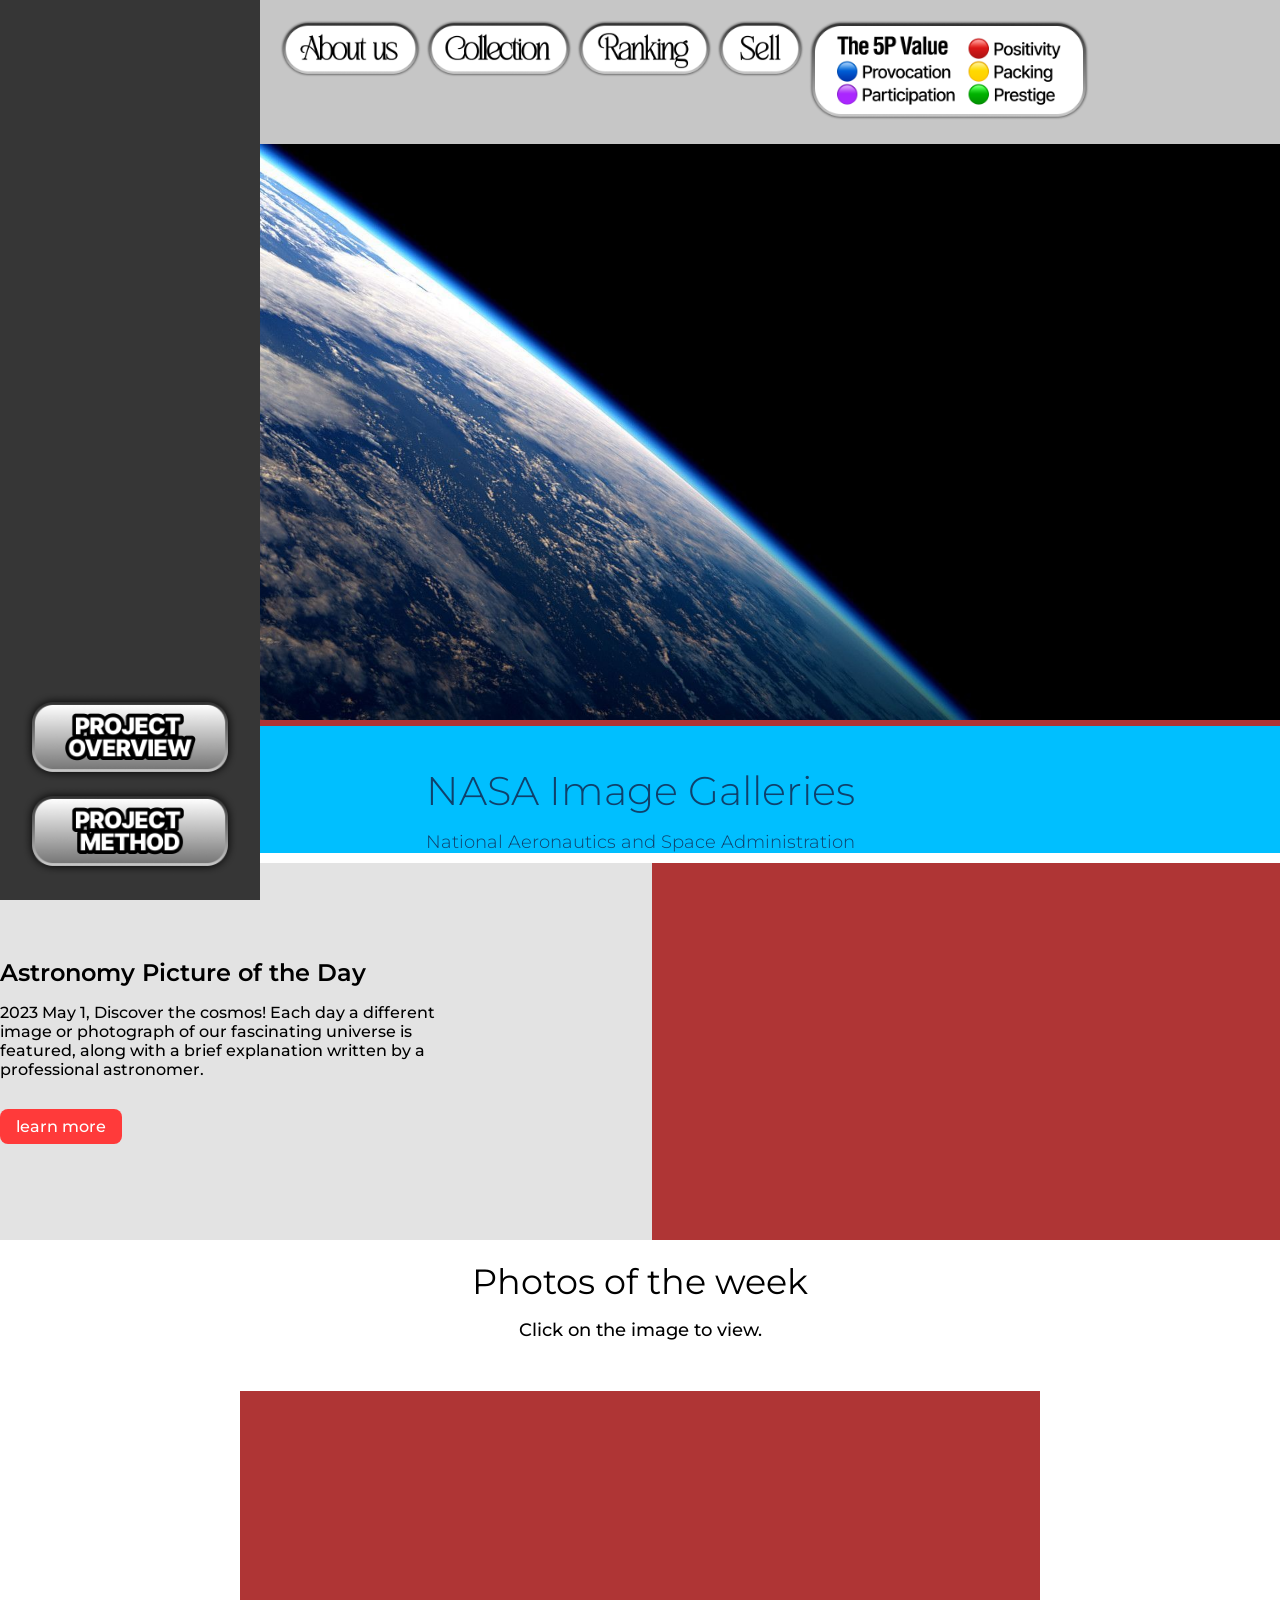
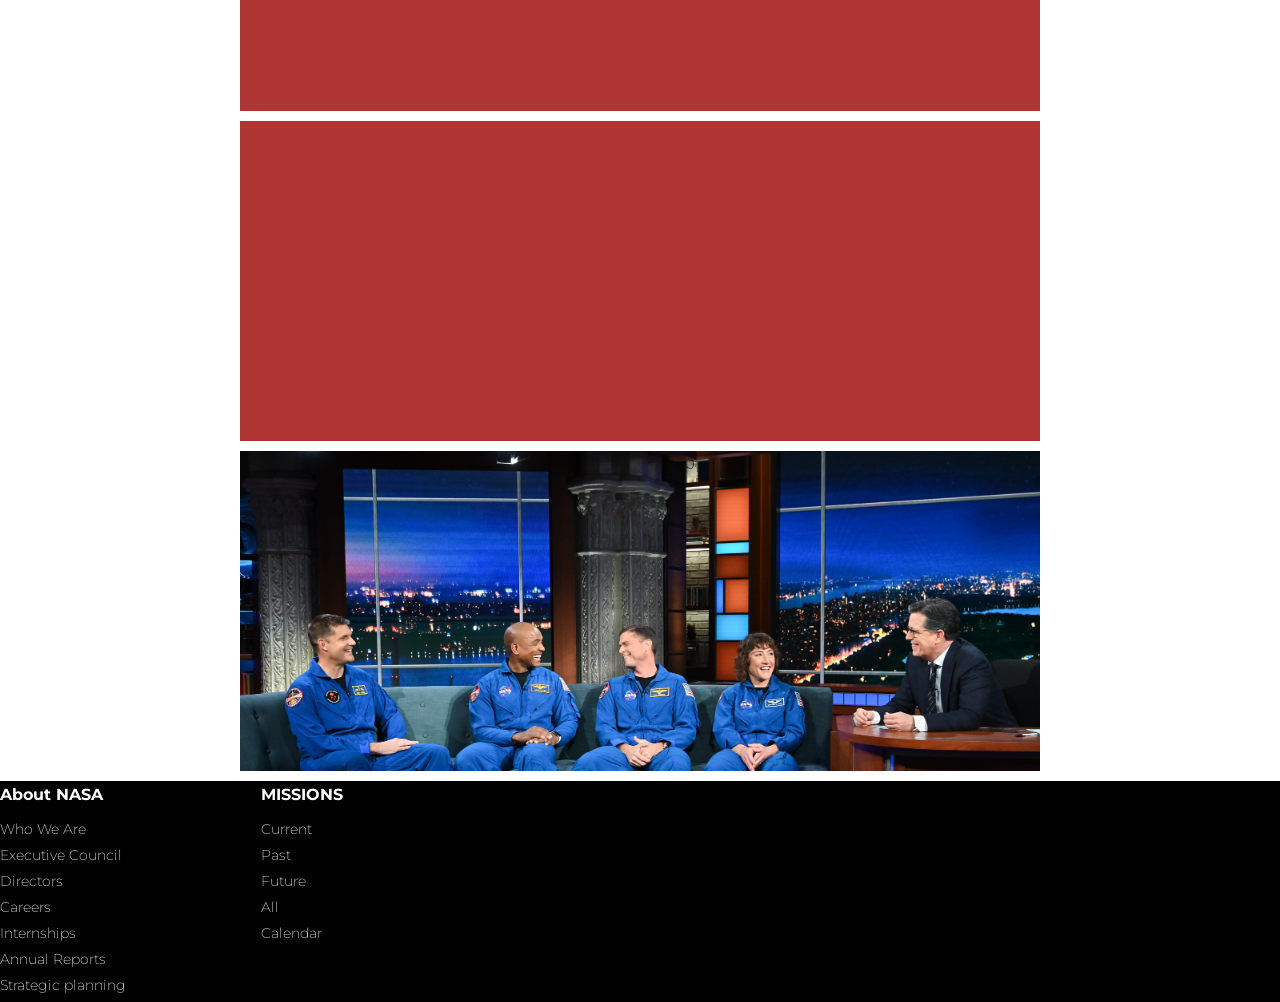
==== s1/wrapUp/stp2/stp2.html @ 13a937c8 "2024졸작웹" ====
<!DOCTYPE html>
<html lang="ko">
  <head>
    <meta charset="UTF-8" />
    <meta http-equiv="X-UA-Compatible" content="IE=edge" />
    <meta name="viewport" content="width=device-width, initial-scale=1.0" />
    <link
      href="https://fonts.googleapis.com/css2?family=Bruno+Ace&family=Montserrat:ital,wght@0,100;0,200;0,300;0,400;0,500;0,600;0,700;0,800;1,100;1,200;1,300;1,400;1,500;1,600;1,700&family=Noto+Sans+KR:wght@100;300;400;500;700&family=Raleway:wght@100;200;300;400;500;600;700;800;900&family=Roboto:wght@100;300;400;500&display=swap"
      rel="stylesheet" />
    <link rel="stylesheet" href="style/stp1.css" />
    <title>eo2</title>
  </head>
  <body>
    <!-- 세로형네비 -->
    <div class="vertical-nav">
      <div class="nav__menuWrapper1">
        <div class="nav__menu3">
          <img src="img/navv/overview.png" />
        </div>
        <div class="nav__menu3">
          <img src="img/navv/method.png" />
        </div>
      </div>
    </div>
    <!-- 가로형네비 -->
    <div class="section nav">
      <div class="container">
        <div class="wrapper">
          <div class="nav__menuWrapper2">
            <div class="nav__menu">
              <img src="img/navv/aboutus1.png" />
            </div>
            <div class="nav__menu">
              <img src="img/navv/collect1.png" />
            </div>
            <div class="nav__menu">
              <img src="img/navv/ranking.png" />
            </div>
            <div class="nav__menu">
              <img src="img/navv/sell.png" />
            </div>
            <div class="nav__menu1">
              <img src="img/navv/5p.png" />
            </div>
            <!-- <div class="nav__menu">About us</div>
            <div class="nav__menu">Sell</div> -->
          </div>
          <!-- <div class="nav__menuWrapper lt680px">
            <div class="nav__menu">menu</div>
          </div> -->
        </div>
      </div>
    </div>
    <div id="hero0" class="section main">
      <div class="container">
        <div class="wrapper">
          <div class="main__text">
            <div class="main__media">
              <img src="img/earth.jpg" alt="" />
            </div>
            <h2>NASA Image Galleries</h2>
            <p>National Aeronautics and Space Administration</p>
          </div>
        </div>
      </div>
    </div>
    <div id="hero01" class="section main">
      <div class="container">
        <div class="wrapper">
          <div class="main__text">
            <h2>Astronomy Picture of the Day</h2>
            <p>
              2023 May 1, Discover the cosmos! Each day a different image or
              photograph of our fascinating universe is featured, along with a
              brief explanation written by a professional astronomer.
            </p>
            <div class="main__text__buttonWrapper">
              <div class="button">learn more</div>
            </div>
          </div>
          <div class="main__media">
            <img src="img/CarNorth.jpg" alt="" />
          </div>
        </div>
      </div>
    </div>
    <div id="hero1" class="section main">
      <div class="container">
        <div class="wrapper">
          <div class="main__text">
            <h2>Photos of the week</h2>
            <p>Click on the image to view.</p>
          </div>
          <div class="main__media">
            <img src="img/superbit_antennae.png" alt="" />
          </div>
          <div class="main__media">
            <img src="img/grc-2023-c-02309.jpg" alt="" />
          </div>
          <div class="main__media">
            <img src="img/119648_0149.jpg" alt="" />
          </div>
        </div>
      </div>
    </div>
    <div class="section footer">
      <div class="container">
        <div class="wrapper">
          <div class="colunm">
            <h2>About NASA</h2>
            <ul>
              <a href="https://www.nasa.gov/">
                <li>Who We Are</li>
              </a>
              <a href="https://www.nasa.gov/"><li>Executive Council</li></a>
              <a href="https://www.nasa.gov/"><li>Directors</li></a>
              <a href="https://www.nasa.gov/"><li>Careers</li></a>
              <a href="https://www.nasa.gov/"><li>Internships</li></a>
              <a href="https://www.nasa.gov/"><li>Annual Reports</li></a>
              <a href="https://www.nasa.gov/"><li>Strategic planning</li></a>
            </ul>
          </div>
          <div class="colum">
            <h2>MISSIONS</h2>
            <ul>
              <a href="https://www.nasa.gov/"><li>Current</li></a>
              <a href="https://www.nasa.gov/"><li>Past</li></a>
              <a href="https://www.nasa.gov/"><li>Future</li></a>
              <a href="https://www.nasa.gov/"><li>All</li></a>
              <a href="https://www.nasa.gov/"><li>Calendar</li></a>
            </ul>
          </div>
        </div>
      </div>
    </div>
  </body>
</html>
---- s1/wrapUp/stp2/style/stp1.css ----
@charset "UTF-8";

/* 전체 여백 초기화 */
* {
  margin: 0;
  padding: 0;
  box-sizing: border-box;
}

body {
  /* 기본 색상 설정 가능 */
}

/* 섹션 기본 스타일 */
.section {
  /* 배경색 설정 가능 */
}

/* 컨테이너 스타일 */
.container {
  width: 100%; /* 너비를 전체로 설정 */
  margin-left: 0; /* 왼쪽 여백 제거 */
}

/* 래퍼 스타일 */
.wrapper {
  font-family: 'Montserrat', sans-serif;
  font-weight: 200;
  /* 배경색 및 패딩 설정 가능 */
}

/* 버튼 스타일 */
.button {
  width: fit-content; /* 텍스트에 맞게 버튼 크기 조정 */
  background-color: rgb(255, 58, 58);
  padding: 8px 16px;
  border-radius: 8px;
  color: white;
  font-weight: 500;
  text-align: center;
}

.button--type-text {
  background-color: unset;
  color: cornflowerblue;
  padding-inline: unset;
}

/* 세로형 네비게이션 바 스타일 */
.vertical-nav {
  position: fixed; /* 왼쪽에 고정 */
  top: 0;
  left: 0;
  height: 100%; /* 전체 높이 */
  width: 260px; /* 너비 */
  display: flex;
  flex-direction: column; /* 세로 방향으로 정렬 */
  align-items: center;
  background-color: rgb(54, 54, 54); /* 배경색 */
  padding-top: 20px; /* 상단 여백 */
  padding-bottom: 20px; /* 하단 여백 */
  z-index: 1000; /* 콘텐츠 위에 표시 */
  justify-content: flex-end; /* 하단으로 정렬 */
}

/* 가로형 네비게이션 바 스타일 */
.nav {
  background-color: rgb(198, 198, 198);
  color: white;
  position: fixed; /* 상단에 고정 */
  top: 0; /* 화면의 맨 위에 위치 */
  left: 260px; /* 세로형 네비게이션 바 너비 만큼 여백 추가 */
  width: 100%; /* 화면 전체 너비에서 세로형 네비게이션 바의 너비를 뺌 */
}

.nav .wrapper {
  display: flex;
  padding-block: 20px;
  padding-left: 20px; /* 왼쪽에 여백 추가 */
}

.nav__menu img {
  vertical-align: top; /* 상단 정렬 */
  width: auto; /* 너비 자동 조정 */
  height: 57px; /* 높이 자동 조정 */
}

.nav__menu1 img {
  width: auto; /* 너비 자동 조정 */
  height: 100px; /* 높이 자동 조정 */
}

.nav__menu3 img {
  width: auto; /* 너비 자동 조정 */
  height: 90px; /* 높이 자동 조정 */
}

.nav__menuWrapper1 {
  gap: 5px;
}

.nav .lt680px {
  display: none;
}

@container nav (width < 42.5rem) {
  .nav__menuWrapper1 {
    display: none;
  }
  .nav .lt680px {
    display: unset;
  }
}

.nav__menuWrapper2 {
  display: flex;
  align-items: flex-start;
  gap: 5px;
}

@container nav (width < 50rem) {
  .nav__menuWrapper2 {
    display: none;
  }
  .nav .lt800px {
    display: unset;
  }
}

/* 메인 콘텐츠 스타일 */
.main__media {
  background-color: rgb(175, 53, 53);
  width: 100%;
  height: 100%;
  overflow: hidden;
}

.main__media img {
  width: 100%;
  height: auto;
  object-fit: cover;
}

/* 히어로 섹션 0 스타일 */
#hero0 {
  background-color: rgb(0, 191, 255);
  text-align: center;
}

#hero0 .main__media {
  height: auto;
  margin-bottom: 40px;
}

#hero0 .main__text {
  color: rgb(15, 65, 108);
  margin-inline: auto;
  font-size: 24px;
  font-weight: 700;
}

#hero0 h2 {
  margin-bottom: 16px;
  font-family: 'Montserrat', sans-serif;
  font-weight: 300;
  font-size: 40px;
}

#hero0 p {
  font-family: 'Montserrat', sans-serif;
  font-weight: 300;
  font-size: 18px;
  margin-bottom: 10px;
}

/* 히어로 섹션 01 스타일 */
#hero01 {
  background-color: rgb(227, 227, 227);
}

#hero01 .wrapper {
  display: flex;
  align-items: center;
  gap: 24px;
}

#hero01 .wrapper > * {
  flex: 1;
}

#hero01 .main__text__buttonWrapper {
  display: flex;
  gap: 16px;
}

#hero01 .main__media {
  aspect-ratio: 5/3;
}

#hero01 h2 {
  margin-bottom: 16px;
  font-family: 'Montserrat', sans-serif;
  font-weight: 600;
}

#hero01 p {
  max-width: 40ch;
  margin-bottom: 30px;
  font-weight: 500;
}

@media (width < 850px) {
  #hero01 .wrapper {
    display: block;
    text-align: center;
  }

  #hero01 .wrapper p {
    margin-inline: auto;
  }

  #hero01 .main__text {
    margin-bottom: 2.25rem;
  }

  #hero01 .main__text__buttonWrapper {
    margin-inline: auto;
    flex-direction: column;
    align-items: center;
    gap: 0;
  }
}

/* 히어로 섹션 1 스타일 */
#hero1 {
  text-align: center;
}

#hero1 .main__text {
  margin-inline: auto;
  max-width: 600px;
  margin-top: 20px;
  margin-bottom: 50px;
}

#hero1 .main__media {
  aspect-ratio: 5/2;
  margin-inline: auto;
  max-width: 800px;
  margin-bottom: 10px;
}

#hero1 h2 {
  margin-bottom: 16px;
  font-family: 'Montserrat', sans-serif;
  font-size: 35px;
  font-weight: 400;
}

#hero1 p {
  font-family: 'Montserrat', sans-serif;
  font-weight: 500;
  font-size: 18px;
  margin-bottom: 10px;
}

/* 푸터 스타일 */
.footer {
  background-color: rgb(0, 0, 0);
  color: white;
  font-size: 0.875rem;
  font-weight: 400;
  container-type: inline-size;
  container-name: footer;
}

.footer a {
  text-decoration: none;
  color: white;
}

.footer li {
  list-style: none;
}

.footer svg {
  fill: white;
}

.footer .wrapper {
  display: grid;
  grid-template-columns: repeat(5, 1fr);
  gap: 1.5rem;
}

.footer h2 {
  font-size: 1rem;
  margin-top: 0.25rem;
  margin-bottom: 1rem;
}

.footer li {
  margin-bottom: 0.5rem;
}

.footer__logo {
  margin-bottom: 0.75rem;
}

.footer__extLinkWrap {
  display: flex;
  gap: 8px;
  align-items: center;
  margin-bottom: 0.5rem;
}

@container footer (width < 44.375rem) {
  .footer .column:first-of-type {
    grid-row: 1 / span 2;
  }

  .footer .wrapper {
    grid-template-columns: repeat(3, 1fr);
  }
}
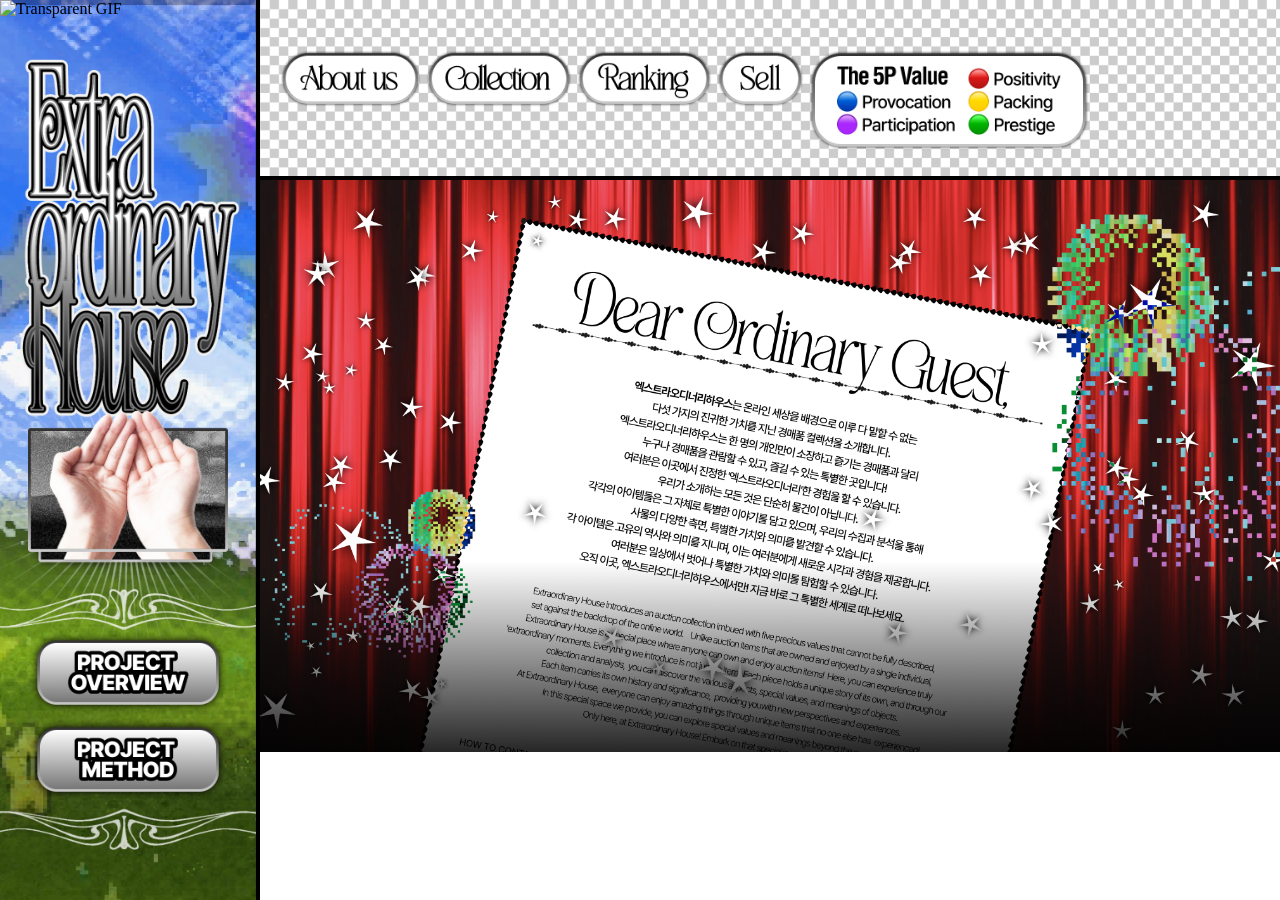
==== commit 28fbe236: "기본틀" ====
--- a/s1/wrapUp/stp2/stp2.html
+++ b/s1/wrapUp/stp2/stp2.html
@@ -7,13 +7,31 @@
     <link
       href="https://fonts.googleapis.com/css2?family=Bruno+Ace&family=Montserrat:ital,wght@0,100;0,200;0,300;0,400;0,500;0,600;0,700;0,800;1,100;1,200;1,300;1,400;1,500;1,600;1,700&family=Noto+Sans+KR:wght@100;300;400;500;700&family=Raleway:wght@100;200;300;400;500;600;700;800;900&family=Roboto:wght@100;300;400;500&display=swap"
       rel="stylesheet" />
-    <link rel="stylesheet" href="style/stp1.css" />
+    <link rel="stylesheet" href="style/stp2.css" />
     <title>eo2</title>
+    <style>
+      /* GIF 이미지 스타일 */
+      #overlay-gif {
+        position: fixed;
+        top: 0;
+        left: 0;
+        width: 100%; /* 화면 너비에 맞추어 GIF 너비 설정 */
+        height: 100vh; /* 화면 높이에 맞추어 GIF 높이 설정 */
+        object-fit: cover; /* 이미지가 영역을 꽉 채우도록 조정 */
+        pointer-events: none; /* 마우스 이벤트 무시 */
+        z-index: 9999; /* 모든 요소보다 앞에 위치 */
+      }
+    </style>
   </head>
   <body>
+    <!-- GIF 이미지 -->
+    <img id="overlay-gif" src="img/blackbar.gif" alt="Transparent GIF" />
     <!-- 세로형네비 -->
     <div class="vertical-nav">
       <div class="nav__menuWrapper1">
+        <div class="nav__menu4">
+          <img src="img/navv/gorand.png" />
+        </div>
         <div class="nav__menu3">
           <img src="img/navv/overview.png" />
         </div>
@@ -56,15 +74,13 @@
         <div class="wrapper">
           <div class="main__text">
             <div class="main__media">
-              <img src="img/earth.jpg" alt="" />
+              <img src="img/1.png" alt="" />
             </div>
-            <h2>NASA Image Galleries</h2>
-            <p>National Aeronautics and Space Administration</p>
           </div>
         </div>
       </div>
     </div>
-    <div id="hero01" class="section main">
+    <!-- <div id="hero01" class="section main">
       <div class="container">
         <div class="wrapper">
           <div class="main__text">
@@ -132,6 +148,6 @@
           </div>
         </div>
       </div>
-    </div>
+    </div> -->
   </body>
 </html>
--- a/s1/wrapUp/stp2/style/stp2.css
+++ b/s1/wrapUp/stp2/style/stp2.css
@@ -0,0 +1,356 @@
+@charset "UTF-8";
+
+/* 전체 여백 초기화 */
+* {
+  margin: 0;
+  padding: 0;
+  box-sizing: border-box;
+}
+
+body {
+  /* 기본 색상 설정 가능 */
+}
+
+/* 섹션 기본 스타일 */
+.section {
+  /* 배경색 설정 가능 */
+}
+
+/* 컨테이너 스타일 */
+.container {
+  width: 100%; /* 너비를 전체로 설정 */
+  margin-left: 0; /* 왼쪽 여백 제거 */
+}
+
+/* 래퍼 스타일 */
+.wrapper {
+  font-family: 'Montserrat', sans-serif;
+  font-weight: 200;
+  /* 배경색 및 패딩 설정 가능 */
+}
+
+/* 버튼 스타일 */
+.button {
+  width: fit-content; /* 텍스트에 맞게 버튼 크기 조정 */
+  background-color: rgb(255, 58, 58);
+  padding: 8px 16px;
+  border-radius: 8px;
+  color: white;
+  font-weight: 500;
+  text-align: center;
+}
+
+.button--type-text {
+  background-color: unset;
+  color: cornflowerblue;
+  padding-inline: unset;
+}
+
+/* 세로형 네비게이션 바 스타일 */
+.vertical-nav {
+  position: fixed; /* 왼쪽에 고정 */
+  top: 0;
+  left: 0;
+  height: 100%; /* 전체 높이 */
+  width: 260px; /* 너비 */
+  display: flex;
+  flex-direction: column; /* 세로 방향으로 정렬 */
+  align-items: center;
+
+  background-color: rgb(54, 54, 54); /* 배경색 */
+  background-image: url('/s1/wrapUp/stp2/img/navv/BBB.png'); /* 배경 이미지 추가 */
+  background-size: cover; /* 이미지가 영역을 꽉 채우도록 설정 */
+  background-repeat: no-repeat; /* 이미지가 반복되지 않도록 설정 */
+  background-position: center; /* 이미지가 중앙에 위치하도록 설정 */
+
+  padding-top: 20px; /* 상단 여백 */
+  padding-bottom: 95px; /* 하단 여백 */
+  z-index: 1000; /* 콘텐츠 위에 표시 */
+  justify-content: flex-end; /* 하단으로 정렬 */
+  border-right: 4px solid black;
+}
+
+/* 가로형 네비게이션 바 스타일 */
+
+.nav {
+  /* background-color: rgb(198, 198, 198);
+  color: white;
+  position: fixed; 
+  top: 0; 
+  left: 260px; 
+  width: 100%; */
+
+  background-color: rgb(198, 198, 198); /* 기본 배경색 */
+  background-image: url('/s1/wrapUp/stp2/img/navv/monon.png'); /* 배경 이미지 추가 */
+  background-size: cover; /* 이미지가 영역을 꽉 채우도록 설정 */
+  background-repeat: no-repeat; /* 이미지가 반복되지 않도록 설정 */
+  background-position: center; /* 이미지가 중앙에 위치하도록 설정 */
+  color: white;
+  border-bottom: 4px solid black; /* 검정색 테두리 추가 */
+  position: fixed; /* 상단에 고정 */
+  top: 0; /* 화면의 맨 위에 위치 */
+  left: 260px; /* 세로형 네비게이션 바 너비만큼 여백 추가 */
+  width: calc(
+    100% - 260px
+  ); /* 화면 전체 너비에서 세로형 네비게이션 바의 너비를 뺌 */
+  height: 180px;
+}
+
+.nav .wrapper {
+  display: flex;
+  padding-block: 50px;
+  padding-left: 20px; /* 왼쪽에 여백 추가 */
+}
+
+.nav__menu img {
+  vertical-align: top; /* 상단 정렬 */
+  width: auto; /* 너비 자동 조정 */
+  height: 57px; /* 높이 자동 조정 */
+}
+
+.nav__menu1 img {
+  width: auto; /* 너비 자동 조정 */
+  height: 100px; /* 높이 자동 조정 */
+}
+
+.nav__menu3 img {
+  width: 200px; /* 너비 자동 조정 */
+  height: auto; /* 높이 자동 조정 */
+}
+
+.nav__menu4 img {
+  width: 200px; /* 너비 자동 조정 */
+  height: auto; /* 높이 자동 조정 */
+  padding-bottom: 75px;
+}
+
+.nav__menuWrapper1 {
+  gap: 5px;
+}
+
+.nav .lt680px {
+  display: none;
+}
+
+@container nav (width < 42.5rem) {
+  .nav__menuWrapper1 {
+    display: none;
+  }
+  .nav .lt680px {
+    display: unset;
+  }
+}
+
+.nav__menuWrapper2 {
+  display: flex;
+  align-items: flex-start;
+  gap: 5px;
+}
+
+@container nav (width < 50rem) {
+  .nav__menuWrapper2 {
+    display: none;
+  }
+  .nav .lt800px {
+    display: unset;
+  }
+}
+
+/* 메인 콘텐츠 스타일 */
+.main__media {
+  /* background-color: rgb(175, 53, 53); */
+  width: 100%;
+  height: 100%;
+  overflow: hidden;
+  padding-top: 180px; /* 가로형 네비게이션 바 높이만큼 위쪽 여백 추가 */
+  padding-left: 260px; /* 세로형 네비게이션 바 너비만큼 왼쪽 여백 추가 */
+}
+
+.main__media img {
+  width: 100%;
+  height: auto;
+  object-fit: cover;
+}
+
+/* 히어로 섹션 0 스타일 */
+/* #hero0 {
+  background-color: rgb(0, 191, 255);
+  text-align: center;
+} */
+
+#hero0 .main__media {
+  height: auto;
+  margin-bottom: 0px;
+}
+
+#hero0 .main__text {
+  color: rgb(15, 65, 108);
+  margin-inline: auto;
+  font-size: 24px;
+  font-weight: 700;
+}
+
+#hero0 h2 {
+  margin-bottom: 16px;
+  font-family: 'Montserrat', sans-serif;
+  font-weight: 300;
+  font-size: 40px;
+}
+
+#hero0 p {
+  font-family: 'Montserrat', sans-serif;
+  font-weight: 300;
+  font-size: 18px;
+  margin-bottom: 10px;
+}
+
+/* 히어로 섹션 01 스타일 */
+#hero01 {
+  background-color: rgb(227, 227, 227);
+}
+
+#hero01 .wrapper {
+  display: flex;
+  align-items: center;
+  gap: 24px;
+}
+
+#hero01 .wrapper > * {
+  flex: 1;
+}
+
+#hero01 .main__text__buttonWrapper {
+  display: flex;
+  gap: 16px;
+}
+
+#hero01 .main__media {
+  aspect-ratio: 5/3;
+}
+
+#hero01 h2 {
+  margin-bottom: 16px;
+  font-family: 'Montserrat', sans-serif;
+  font-weight: 600;
+}
+
+#hero01 p {
+  max-width: 40ch;
+  margin-bottom: 30px;
+  font-weight: 500;
+}
+
+@media (width < 850px) {
+  #hero01 .wrapper {
+    display: block;
+    text-align: center;
+  }
+
+  #hero01 .wrapper p {
+    margin-inline: auto;
+  }
+
+  #hero01 .main__text {
+    margin-bottom: 2.25rem;
+  }
+
+  #hero01 .main__text__buttonWrapper {
+    margin-inline: auto;
+    flex-direction: column;
+    align-items: center;
+    gap: 0;
+  }
+}
+
+/* 히어로 섹션 1 스타일 */
+#hero1 {
+  text-align: center;
+}
+
+#hero1 .main__text {
+  margin-inline: auto;
+  max-width: 600px;
+  margin-top: 20px;
+  margin-bottom: 50px;
+}
+
+#hero1 .main__media {
+  aspect-ratio: 5/2;
+  margin-inline: auto;
+  max-width: 800px;
+  margin-bottom: 10px;
+}
+
+#hero1 h2 {
+  margin-bottom: 16px;
+  font-family: 'Montserrat', sans-serif;
+  font-size: 35px;
+  font-weight: 400;
+}
+
+#hero1 p {
+  font-family: 'Montserrat', sans-serif;
+  font-weight: 500;
+  font-size: 18px;
+  margin-bottom: 10px;
+}
+
+/* 푸터 스타일 */
+.footer {
+  background-color: rgb(0, 0, 0);
+  color: white;
+  font-size: 0.875rem;
+  font-weight: 400;
+  container-type: inline-size;
+  container-name: footer;
+}
+
+.footer a {
+  text-decoration: none;
+  color: white;
+}
+
+.footer li {
+  list-style: none;
+}
+
+.footer svg {
+  fill: white;
+}
+
+.footer .wrapper {
+  display: grid;
+  grid-template-columns: repeat(5, 1fr);
+  gap: 1.5rem;
+}
+
+.footer h2 {
+  font-size: 1rem;
+  margin-top: 0.25rem;
+  margin-bottom: 1rem;
+}
+
+.footer li {
+  margin-bottom: 0.5rem;
+}
+
+.footer__logo {
+  margin-bottom: 0.75rem;
+}
+
+.footer__extLinkWrap {
+  display: flex;
+  gap: 8px;
+  align-items: center;
+  margin-bottom: 0.5rem;
+}
+
+@container footer (width < 44.375rem) {
+  .footer .column:first-of-type {
+    grid-row: 1 / span 2;
+  }
+
+  .footer .wrapper {
+    grid-template-columns: repeat(3, 1fr);
+  }
+}
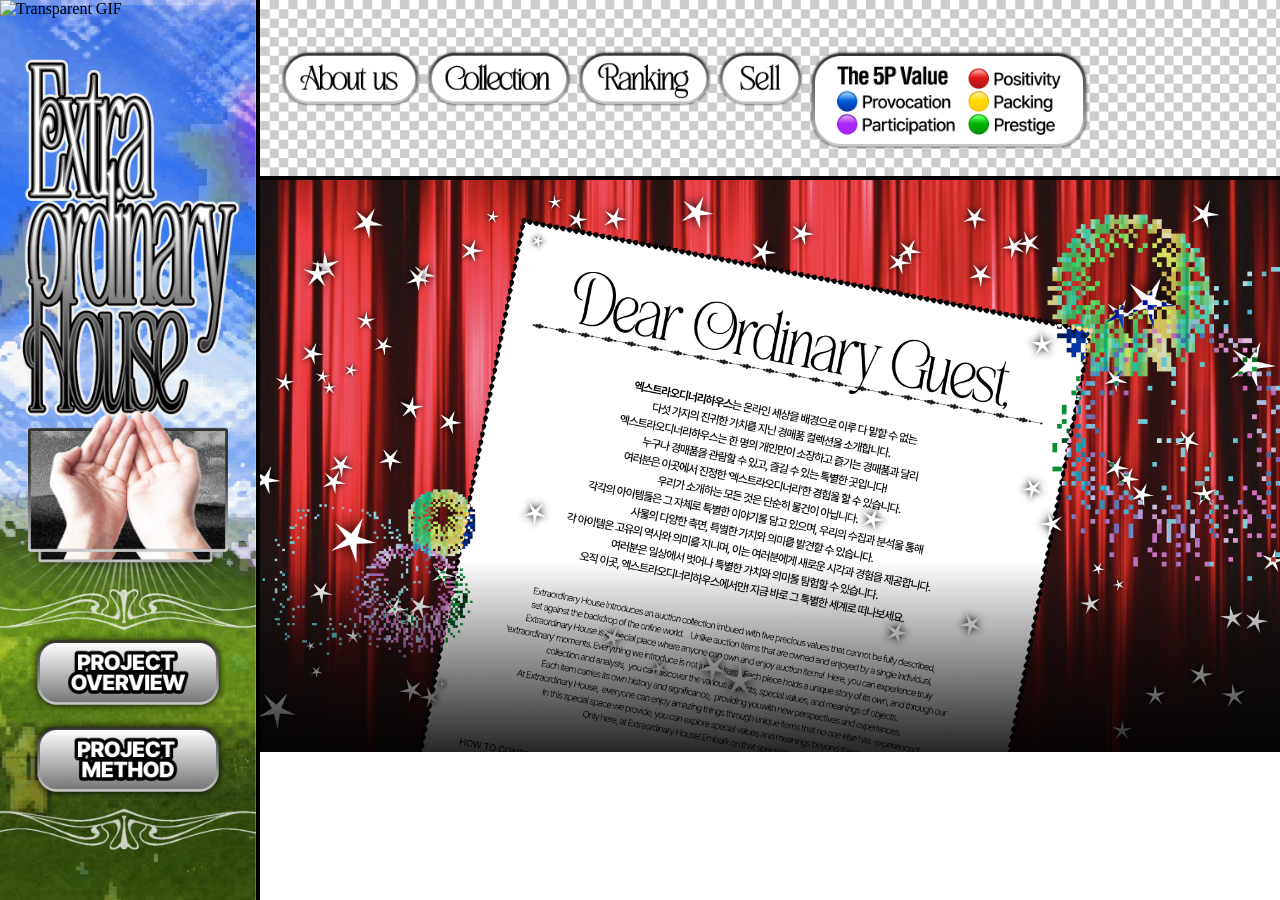
==== commit 16837f72: "다시" ====
--- a/s1/wrapUp/stp2/stp2.html
+++ b/s1/wrapUp/stp2/stp2.html
@@ -16,7 +16,7 @@
         top: 0;
         left: 0;
         width: 100%; /* 화면 너비에 맞추어 GIF 너비 설정 */
-        height: 100vh; /* 화면 높이에 맞추어 GIF 높이 설정 */
+        height: 100%; /* 화면 높이에 맞추어 GIF 높이 설정 */
         object-fit: cover; /* 이미지가 영역을 꽉 채우도록 조정 */
         pointer-events: none; /* 마우스 이벤트 무시 */
         z-index: 9999; /* 모든 요소보다 앞에 위치 */
--- a/s1/wrapUp/stp2/style/stp2.css
+++ b/s1/wrapUp/stp2/style/stp2.css
@@ -57,8 +57,8 @@
   flex-direction: column; /* 세로 방향으로 정렬 */
   align-items: center;
 
-  background-color: rgb(54, 54, 54); /* 배경색 */
-  background-image: url('/s1/wrapUp/stp2/img/navv/BBB.png'); /* 배경 이미지 추가 */
+  /* background-color: rgb(54, 54, 54);  */
+  background-image: url('../img/BBB1.jpg'); /* 배경 이미지 추가 */
   background-size: cover; /* 이미지가 영역을 꽉 채우도록 설정 */
   background-repeat: no-repeat; /* 이미지가 반복되지 않도록 설정 */
   background-position: center; /* 이미지가 중앙에 위치하도록 설정 */
@@ -80,12 +80,11 @@
   left: 260px; 
   width: 100%; */
 
-  background-color: rgb(198, 198, 198); /* 기본 배경색 */
-  background-image: url('/s1/wrapUp/stp2/img/navv/monon.png'); /* 배경 이미지 추가 */
+  /* background-color: rgb(198, 198, 198);  */
+  background-image: url('../img/monon1.jpg'); /* 배경 이미지 추가 */
   background-size: cover; /* 이미지가 영역을 꽉 채우도록 설정 */
   background-repeat: no-repeat; /* 이미지가 반복되지 않도록 설정 */
   background-position: center; /* 이미지가 중앙에 위치하도록 설정 */
-  color: white;
   border-bottom: 4px solid black; /* 검정색 테두리 추가 */
   position: fixed; /* 상단에 고정 */
   top: 0; /* 화면의 맨 위에 위치 */
@@ -206,7 +205,7 @@
 
 /* 히어로 섹션 01 스타일 */
 #hero01 {
-  background-color: rgb(227, 227, 227);
+  background-color: rgb(0, 0, 0);
 }
 
 #hero01 .wrapper {
